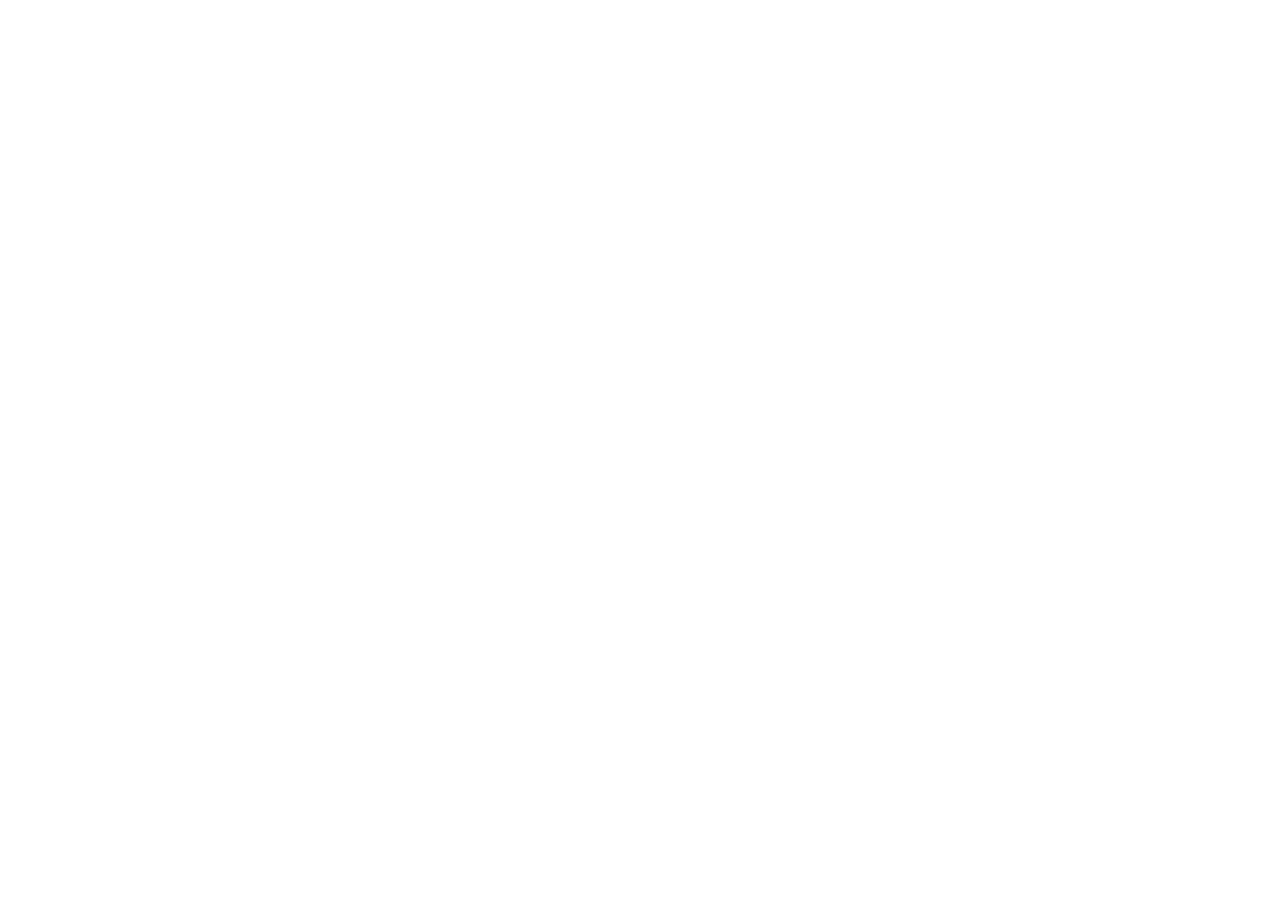
==== index.html @ f763f791 "se creo la estructura principal con sus respectivas carpetas css e img" ====
<!doctype html>
<html lang="en">
  <head>
    <meta charset="UTF-8" />
    <meta name="viewport" content="width=device-width, initial-scale=1.0" />
    <title>Página Politecnico</title>
  </head>
  <body></body>
</html>
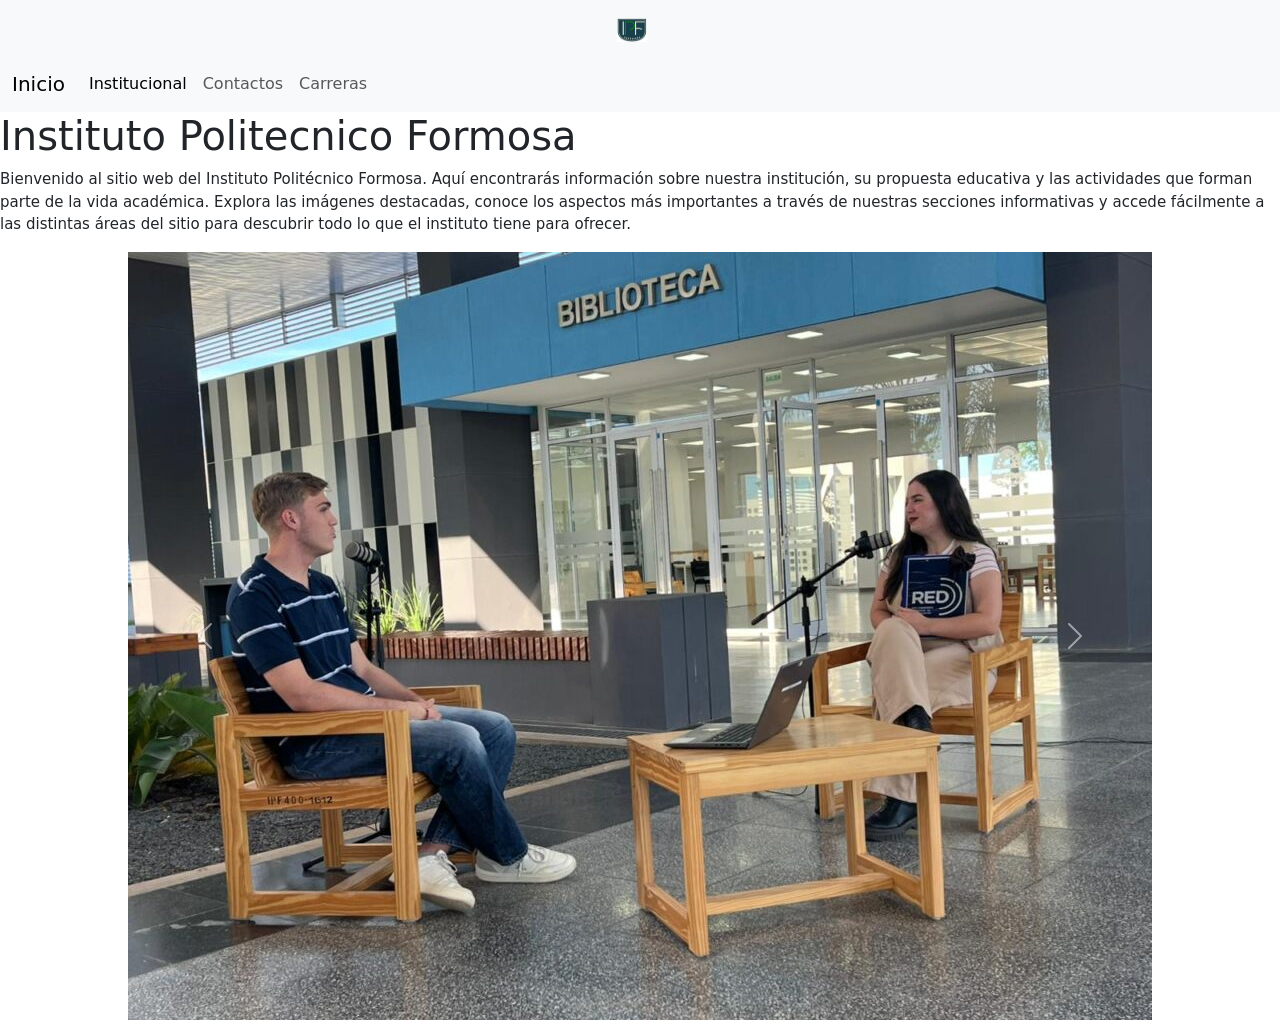
==== commit 6ebef1be: "se empezó a trabajar en todo" ====
--- a/index.html
+++ b/index.html
@@ -4,6 +4,114 @@
     <meta charset="UTF-8" />
     <meta name="viewport" content="width=device-width, initial-scale=1.0" />
     <title>Página Politecnico</title>
+    <link rel="stylesheet" href="css/style.css" />
+    <link
+      href="https://cdn.jsdelivr.net/npm/bootstrap@5.3.8/dist/css/bootstrap.min.css"
+      rel="stylesheet"
+      integrity="sha384-sRIl4kxILFvY47J16cr9ZwB07vP4J8+LH7qKQnuqkuIAvNWLzeN8tE5YBujZqJLB"
+      crossorigin="anonymous"
+    />
   </head>
-  <body></body>
+  <body>
+    <nav class="navbar bg-body-tertiary">
+      <div class="d-flex justify-content-center container">
+        <a class="navbar-brand" href="#">
+          <img
+            src="css/img/OIP (1).webp"
+            alt="Bootstrap"
+            width="30"
+            height="24"
+          />
+        </a>
+      </div>
+    </nav>
+    <nav
+      class="d-flex justify-content-center navbar navbar-expand-lg bg-body-tertiary"
+    >
+      <div class="container-fluid">
+        <a class="navbar-brand" href="#">Inicio</a>
+        <button
+          class="navbar-toggler"
+          type="button"
+          data-bs-toggle="collapse"
+          data-bs-target="#navbarNav"
+          aria-controls="navbarNav"
+          aria-expanded="false"
+          aria-label="Toggle navigation"
+        >
+          <span class="navbar-toggler-icon"></span>
+        </button>
+        <div class="collapse navbar-collapse" id="navbarNav">
+          <ul class="navbar-nav">
+            <li class="nav-item">
+              <a class="nav-link active" aria-current="page" href="#"
+                >Institucional</a
+              >
+            </li>
+            <li class="nav-item">
+              <a class="nav-link" href="#">Contactos</a>
+            </li>
+            <li class="nav-item">
+              <a class="nav-link" href="#">Carreras</a>
+            </li>
+          </ul>
+        </div>
+      </div>
+    </nav>
+    <section id="bienvenida">
+      <h1>Instituto Politecnico Formosa</h1>
+      <p>
+        Bienvenido al sitio web del Instituto Politécnico Formosa. Aquí
+        encontrarás información sobre nuestra institución, su propuesta
+        educativa y las actividades que forman parte de la vida académica.
+        Explora las imágenes destacadas, conoce los aspectos más importantes a
+        través de nuestras secciones informativas y accede fácilmente a las
+        distintas áreas del sitio para descubrir todo lo que el instituto tiene
+        para ofrecer.
+      </p>
+    </section>
+    <section id="carrusel">
+      <div id="carouselExample" class="carousel slide">
+        <div class="carousel-inner">
+          <div class="carousel-item active">
+            <img
+              src="css/img/2585726-la-oportunidad-que-ofrece-el-instituto-politecnico-formosa-es-unica-por-todos-los-ben6941f02844bb2-1024x768.jpeg"
+              class="d-block w-100"
+              alt="hola"
+            />
+          </div>
+          <div class="carousel-item">
+            <img src="css/img/06_20.jpeg" class="d-block w-100" alt="..." />
+          </div>
+          <div class="carousel-item">
+            <img src="css/img/04_3.jpeg" class="d-block w-100" alt="..." />
+          </div>
+        </div>
+        <button
+          class="carousel-control-prev"
+          type="button"
+          data-bs-target="#carouselExample"
+          data-bs-slide="prev"
+        >
+          <span class="carousel-control-prev-icon" aria-hidden="true"></span>
+          <span class="visually-hidden">Previous</span>
+        </button>
+        <button
+          class="carousel-control-next"
+          type="button"
+          data-bs-target="#carouselExample"
+          data-bs-slide="next"
+        >
+          <span class="carousel-control-next-icon" aria-hidden="true"></span>
+          <span class="visually-hidden">Next</span>
+        </button>
+      </div>
+    </section>
+
+    <script
+      src="https://cdn.jsdelivr.net/npm/bootstrap@5.3.8/dist/js/bootstrap.bundle.min.js"
+      integrity="sha384-FKyoEForCGlyvwx9Hj09JcYn3nv7wiPVlz7YYwJrWVcXK/BmnVDxM+D2scQbITxI"
+      crossorigin="anonymous"
+    ></script>
+  </body>
 </html>
--- a/css/style.css
+++ b/css/style.css
@@ -0,0 +1,7 @@
+#bienvenida{
+    font-size: 15px;
+}
+#carrusel{
+    display: flex;
+    justify-content: center;
+}
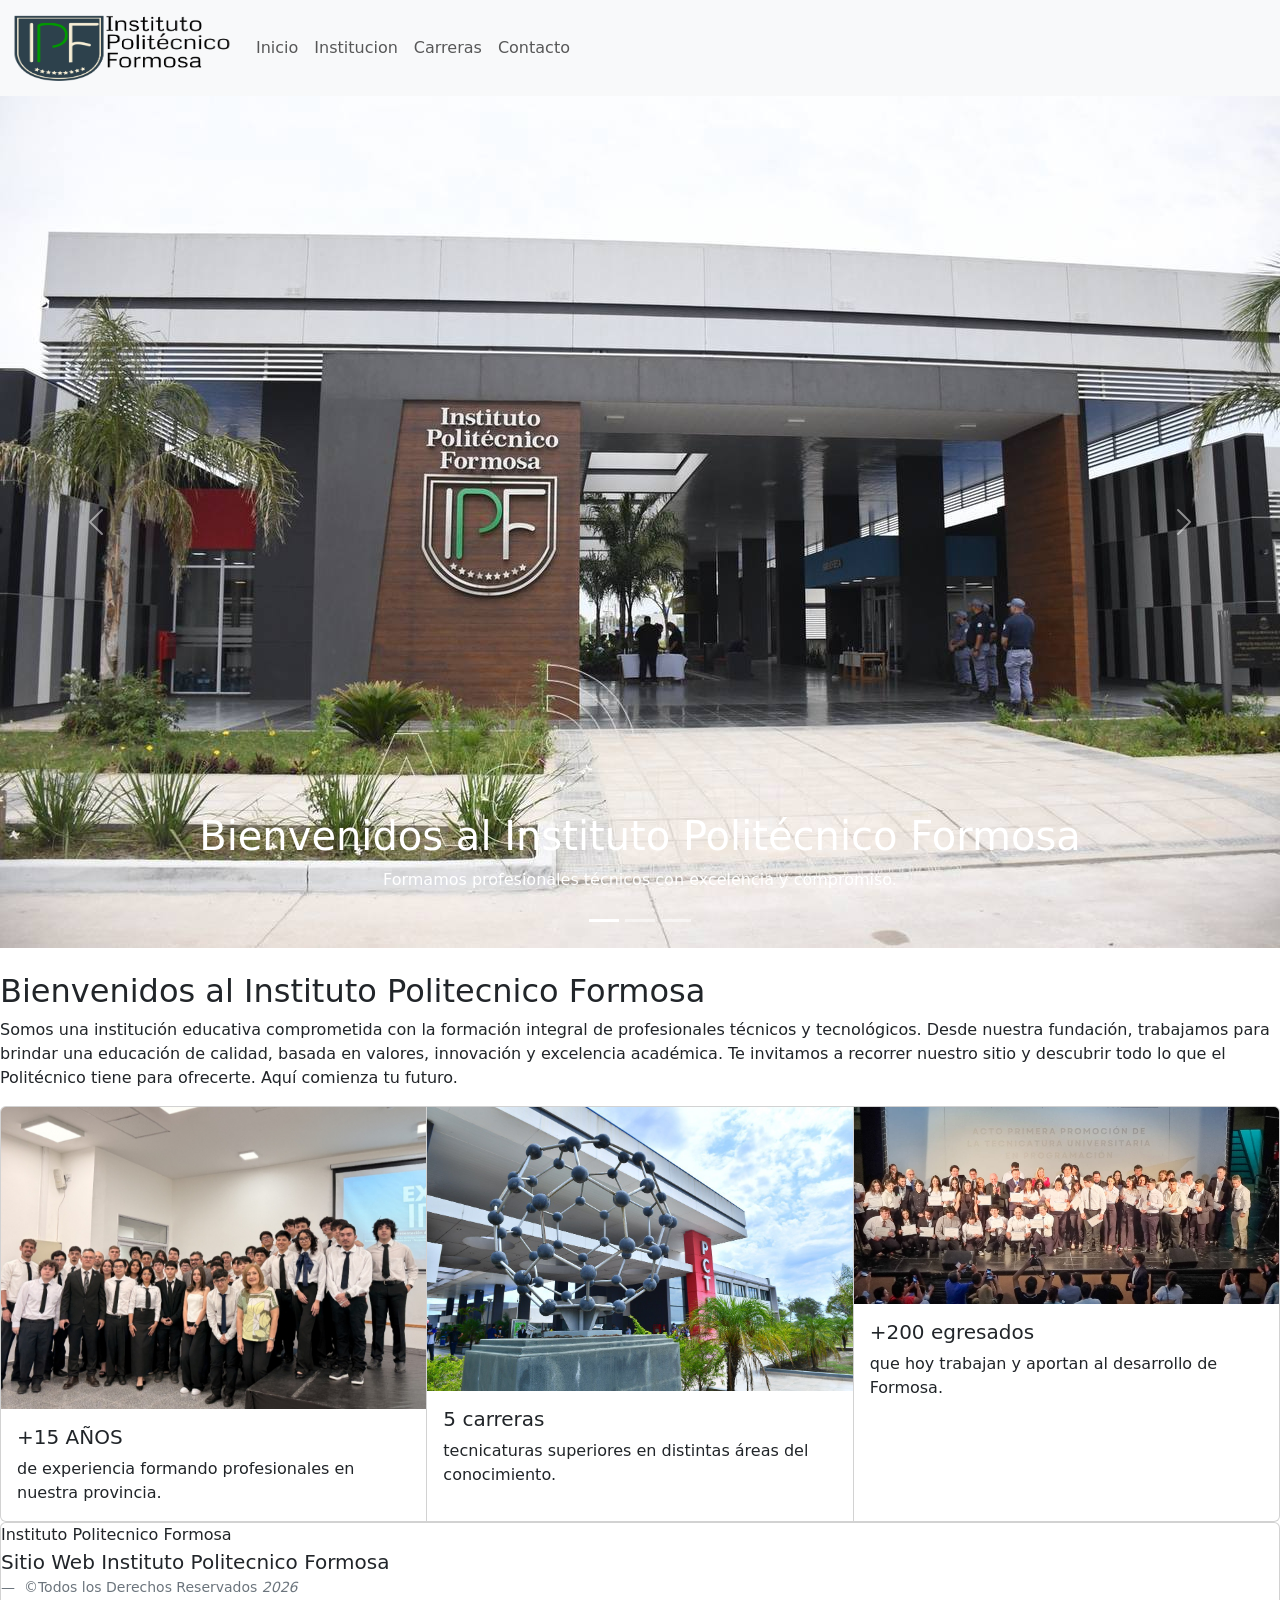
==== commit 0bc14407: "cambie las imagenes porque no coincidian y terminé la parte del inicio correspondiente al index" ====
--- a/index.html
+++ b/index.html
@@ -13,100 +13,165 @@
     />
   </head>
   <body>
-    <nav class="navbar bg-body-tertiary">
-      <div class="d-flex justify-content-center container">
-        <a class="navbar-brand" href="#">
-          <img
-            src="css/img/OIP (1).webp"
-            alt="Bootstrap"
-            width="30"
-            height="24"
-          />
-        </a>
-      </div>
-    </nav>
-    <nav
-      class="d-flex justify-content-center navbar navbar-expand-lg bg-body-tertiary"
-    >
-      <div class="container-fluid">
-        <a class="navbar-brand" href="#">Inicio</a>
-        <button
-          class="navbar-toggler"
-          type="button"
-          data-bs-toggle="collapse"
-          data-bs-target="#navbarNav"
-          aria-controls="navbarNav"
-          aria-expanded="false"
-          aria-label="Toggle navigation"
-        >
-          <span class="navbar-toggler-icon"></span>
-        </button>
-        <div class="collapse navbar-collapse" id="navbarNav">
-          <ul class="navbar-nav">
-            <li class="nav-item">
-              <a class="nav-link active" aria-current="page" href="#"
-                >Institucional</a
-              >
-            </li>
-            <li class="nav-item">
-              <a class="nav-link" href="#">Contactos</a>
-            </li>
-            <li class="nav-item">
-              <a class="nav-link" href="#">Carreras</a>
-            </li>
+    </head>
+  <!--Navbar-->
+  <header>
+   <nav class="navbar navbar-expand-lg bg-body-tertiary">
+  <div class="container-fluid">
+     <a class="navbar-brand" href="index.html">
+      <!--Img de logo IPF-->
+      <img src="css/img/LOGO.png" alt="Logo Instituto" width="220" height="70">
+    </a>
+   
+    <button class="navbar-toggler" type="button" data-bs-toggle="collapse" data-bs-target="#navbarNavDropdown" aria-controls="navbarNavDropdown" aria-expanded="false" aria-label="Toggle navigation">
+      <span class="navbar-toggler-icon"></span>
+    </button>
+    <div class="collapse navbar-collapse" id="navbarNavDropdown">
+      <ul class="navbar-nav">
+         <li class="nav-item">
+          <a class="nav-link " aria-current="page" href="index.html">Inicio</a>
+        </li>
+        <li class="nav-item">
+          <a class="nav-link " aria-current="page" href="institucion.html">Institucion</a>
+        </li>
+        <li class="nav-item">
+          <a class="nav-link" href="carreras.html">Carreras</a>
+        </li>
+        <li class="nav-item">
+          <a class="nav-link" href="contacto.html">Contacto</a>
+        </li>
+       
           </ul>
+        </li>
+      </ul>
+    </div>
+  </div>
+ 
+</nav>
+  </header>
+<body>
+     
+        <main>
+          <!--Carrusel de imagenes-->
+           <div id="myCarousel" class="carousel slide mb-6" data-bs-ride="carousel">
+    <div class="carousel-indicators">
+        <button type="button" data-bs-target="#myCarousel" data-bs-slide-to="0" class="active" aria-current="true" aria-label="Slide 1"></button>
+        <button type="button" data-bs-target="#myCarousel" data-bs-slide-to="1" aria-label="Slide 2"></button>
+        <button type="button" data-bs-target="#myCarousel" data-bs-slide-to="2" aria-label="Slide 3"></button>
+    </div>
+   
+    <div class="carousel-inner">
+       <!--imagen en carrusel con info-->
+        <div class="carousel-item active">
+            <img src="css/img/IPF1.jpeg" class="d-block w-100" alt="Descripción de la imagen 1">
+            <div class="container">
+                <div class="carousel-caption ">
+                    <h1 class="carrusel-titulo">Bienvenidos al Instituto Politécnico Formosa</h1>
+                    <p class="parrafo-carrusel">Formamos profesionales técnicos con excelencia y compromiso.</p>
+                 
+                </div>
+            </div>
         </div>
-      </div>
-    </nav>
-    <section id="bienvenida">
-      <h1>Instituto Politecnico Formosa</h1>
-      <p>
-        Bienvenido al sitio web del Instituto Politécnico Formosa. Aquí
-        encontrarás información sobre nuestra institución, su propuesta
-        educativa y las actividades que forman parte de la vida académica.
-        Explora las imágenes destacadas, conoce los aspectos más importantes a
-        través de nuestras secciones informativas y accede fácilmente a las
-        distintas áreas del sitio para descubrir todo lo que el instituto tiene
-        para ofrecer.
-      </p>
-    </section>
-    <section id="carrusel">
-      <div id="carouselExample" class="carousel slide">
-        <div class="carousel-inner">
-          <div class="carousel-item active">
-            <img
-              src="css/img/2585726-la-oportunidad-que-ofrece-el-instituto-politecnico-formosa-es-unica-por-todos-los-ben6941f02844bb2-1024x768.jpeg"
-              class="d-block w-100"
-              alt="hola"
-            />
+        <!--imagen en carrusel con info-->
+       
+        <div class="carousel-item">
+            <img src="css/img/IPF2.jpeg" class="d-block w-100" alt="Descripción de la imagen 2">
+            <div class="container">
+                <div class="carousel-caption">
+                    <h1 class="carrusel-titulo">Laboratorios y Talleres</h1>
+                    <p class="parrafo-carrusel">Aprendé haciendo con equipamiento moderno y tecnología de punta.</p>
+                   
+                </div>
+            </div>
+        </div>
+        <!--imagen en carrusel con info-->
+     
+        <div class="carousel-item">
+            <img src="css/img/ipf3.jpg" class="d-block w-100" alt="Descripción de la imagen 3">
+            <div class="container">
+                <div class="carousel-caption text-end">
+                    <h1 class="carrusel-titulo">Sumate a nuestra comunidad</h1>
+                    <p class="parrafo-carrusel">Inscribite ahora y empezá a construir tu futuro profesional.</p>
+                   
+                </div>
+            </div>
+        </div>
+    </div>
+   <!--boton de siguiente en carrusel-->
+    <button class="carousel-control-prev" type="button" data-bs-target="#myCarousel" data-bs-slide="prev">
+        <span class="carousel-control-prev-icon" aria-hidden="true"></span>
+        <span class="visually-hidden">Previous</span>
+    </button>
+    <button class="carousel-control-next" type="button" data-bs-target="#myCarousel" data-bs-slide="next">
+        <span class="carousel-control-next-icon" aria-hidden="true"></span>
+        <span class="visually-hidden">Next</span>
+    </button>
+</div>
+<br>
+<!--titulo bienvenida-->
+          <div>
+            <h2 class="bienvenida">
+              Bienvenidos al Instituto Politecnico Formosa
+            </h2>
+          <p class="text-B">
+            Somos una institución educativa comprometida con la formación integral de profesionales técnicos y tecnológicos. Desde nuestra fundación, trabajamos para brindar una educación de calidad, basada en valores, innovación y excelencia académica.
+
+
+Te invitamos a recorrer nuestro sitio y descubrir todo lo que el Politécnico tiene para ofrecerte. Aquí comienza tu futuro.
+          </p>
           </div>
-          <div class="carousel-item">
-            <img src="css/img/06_20.jpeg" class="d-block w-100" alt="..." />
-          </div>
-          <div class="carousel-item">
-            <img src="css/img/04_3.jpeg" class="d-block w-100" alt="..." />
-          </div>
-        </div>
-        <button
-          class="carousel-control-prev"
-          type="button"
-          data-bs-target="#carouselExample"
-          data-bs-slide="prev"
-        >
-          <span class="carousel-control-prev-icon" aria-hidden="true"></span>
-          <span class="visually-hidden">Previous</span>
-        </button>
-        <button
-          class="carousel-control-next"
-          type="button"
-          data-bs-target="#carouselExample"
-          data-bs-slide="next"
-        >
-          <span class="carousel-control-next-icon" aria-hidden="true"></span>
-          <span class="visually-hidden">Next</span>
-        </button>
-      </div>
-    </section>
+
+
+          <!--grupo de cartas con info del IPF-->
+          <div class="card-group">
+  <div class="card">
+    <img src="css/img/profesionales.jpg" class="card-img-top" alt="...">
+    <div class="card-body">
+      <h5 class="card-title1">+15 AÑOS</h5>
+      <p class="card-text">de experiencia formando profesionales en nuestra provincia.</p>
+     
+    </div>
+  </div>
+  <div class="card">
+    <img src="css/img/carreras.jpeg" class="card-img-top" alt="...">
+    <div class="card-body">
+      <h5 class="card-title1">5 carreras</h5>
+      <p class="card-text">tecnicaturas superiores en distintas áreas del conocimiento.</p>
+     
+    </div>
+  </div>
+  <div class="card">
+    <img src="css/img/egresados.jpeg" class="card-img-top" alt="...">
+    <div class="card-body">
+      <h5 class="card-title1">+200 egresados</h5>
+      <p class="card-text">que hoy trabajan y aportan al desarrollo de Formosa.</p>
+   
+    </div>
+  </div>
+</div>
+        </main>
+        <!--footer-->
+<footer>
+  <div class="card">
+  <div class="card-header1">
+    Instituto Politecnico Formosa
+  </div>
+  <div class="card-body2">
+    <figure>
+      <blockquote class="blockquote">
+        <p>Sitio Web Instituto Politecnico Formosa</p>
+      </blockquote>
+      <figcaption class="blockquote-footer">
+        ©Todos los Derechos Reservados <cite title="Source Title">2026</cite>
+      </figcaption>
+    </figure>
+  </div>
+</div>
+</footer>
+
+
+
+
 
     <script
       src="https://cdn.jsdelivr.net/npm/bootstrap@5.3.8/dist/js/bootstrap.bundle.min.js"
